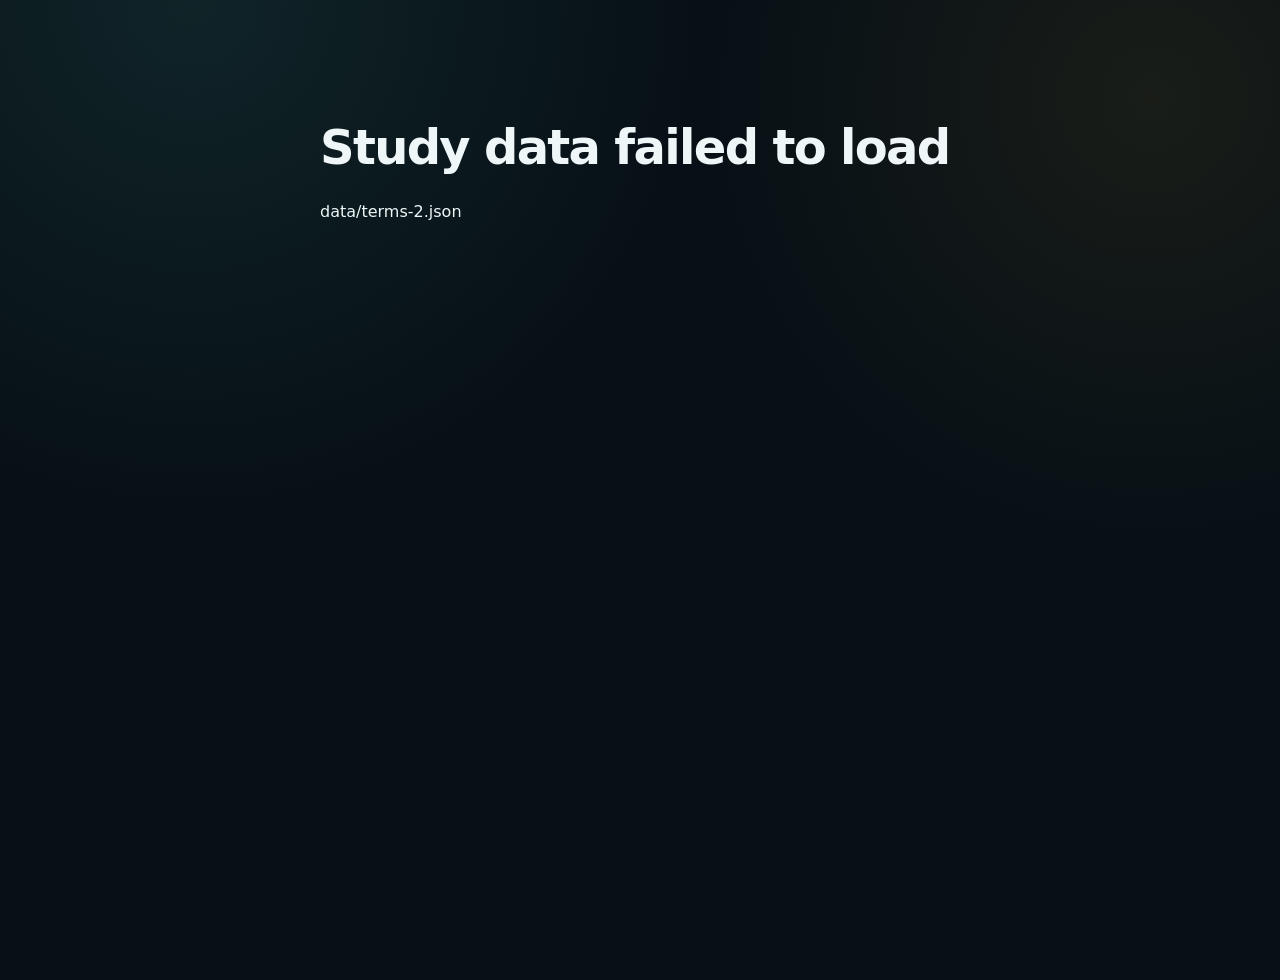
==== v2/index.html @ 26e27d59 "Add staged V2 study page" ====
<!doctype html><html lang="en"><head><meta charset="utf-8"><meta name="viewport" content="width=device-width,initial-scale=1"><meta name="theme-color" content="#071016"><title>Red Seal Industrial Electrician Study V2</title><link rel="icon" href="../assets/icon.svg"><link rel="stylesheet" href="../css/styles.css"><link rel="stylesheet" href="../css/v2.css"><script defer src="../js/users.js"></script><script defer src="../js/speech.js"></script><script defer src="../js/progress.js"></script><script defer src="../js/plan.js"></script><script defer src="../js/english.js"></script><script defer src="../js/quiz-core.js"></script><script defer src="../js/quiz-ui.js"></script><script defer src="app.js"></script></head><body><div class="app-shell"><header class="topbar"><div class="brand"><span class="brand-mark">⚡</span><span><strong>RED SEAL STUDY V2</strong><small>Industrial Electrician · Canada</small></span></div><nav class="tab-nav"><button class="tab-button active" data-tab="home">Dashboard</button><button class="tab-button" data-tab="calendar">180-Day Plan</button><button class="tab-button" data-tab="english">English</button><button class="tab-button" data-tab="rsos">RSOS</button><button class="tab-button" data-tab="quiz">Quiz</button><button class="tab-button" data-tab="progress">Progress</button></nav><div class="header-actions"><label class="switch"><input type="checkbox" id="spanish-toggle" checked><span>ES help</span></label><div id="profile-controls"></div></div></header><main><section class="tab-panel active" id="tab-home"><div id="home-root"></div></section><section class="tab-panel" id="tab-calendar"><div id="calendar-root"></div></section><section class="tab-panel" id="tab-english"><div id="english-root"></div></section><section class="tab-panel" id="tab-rsos"><div id="rsos-root"></div></section><section class="tab-panel" id="tab-quiz"><div id="quiz-root"></div></section><section class="tab-panel" id="tab-progress"><div id="progress-root"></div></section></main><footer class="footer">Independent study tool · Original practice questions mapped to official Red Seal public material.</footer></div><div class="modal" id="profile-modal"></div></body></html>
---- css/styles.css ----
:root {
  color-scheme: dark;
  --bg: #071016;
  --surface: #0d1820;
  --surface-2: #13232d;
  --surface-3: #1a2d37;
  --text: #eef6f7;
  --muted: #9fb2b8;
  --line: #29414b;
  --accent: #f2b632;
  --accent-2: #5fd6c8;
  --danger: #ff7373;
  --success: #68d391;
  --focus: #bdefff;
  --radius: 18px;
  --shadow: 0 22px 55px rgba(0,0,0,.27);
}

* { box-sizing: border-box; }
html { scroll-behavior: smooth; }
body {
  margin: 0;
  min-height: 100vh;
  background:
    radial-gradient(circle at 15% 0%, rgba(95,214,200,.10), transparent 32rem),
    radial-gradient(circle at 90% 10%, rgba(242,182,50,.08), transparent 28rem),
    var(--bg);
  color: var(--text);
  font-family: Inter, ui-sans-serif, system-ui, -apple-system, BlinkMacSystemFont, "Segoe UI", sans-serif;
  line-height: 1.55;
}
button, select, textarea { font: inherit; }
button { cursor: pointer; }
button:focus-visible, select:focus-visible, textarea:focus-visible { outline: 3px solid var(--focus); outline-offset: 3px; }
button:disabled { cursor: default; }
code { color: var(--accent-2); }

.app-shell { width: min(1180px, calc(100% - 28px)); margin: 0 auto; padding-bottom: 90px; }
.topbar {
  position: sticky; top: 0; z-index: 20;
  display: flex; justify-content: space-between; align-items: center;
  gap: 18px; padding: 16px 0;
  background: linear-gradient(to bottom, rgba(7,16,22,.96), rgba(7,16,22,.83), transparent);
  backdrop-filter: blur(12px);
}
.brand { display: flex; align-items: center; gap: 11px; min-width: max-content; }
.brand-mark { display: grid; place-items: center; width: 38px; height: 38px; border-radius: 10px; background: var(--accent); color: #172027; font-size: 21px; font-weight: 900; box-shadow: 0 0 0 1px rgba(255,255,255,.12) inset; }
.brand strong { display: block; font-size: .98rem; letter-spacing: .02em; }
.brand small { display: block; color: var(--muted); font-size: .72rem; }
.tab-nav { display: flex; gap: 5px; padding: 5px; border: 1px solid var(--line); border-radius: 999px; background: rgba(13,24,32,.82); overflow-x: auto; }
.tab-button { border: 0; background: transparent; color: var(--muted); border-radius: 999px; padding: 9px 13px; white-space: nowrap; font-size: .88rem; }
.tab-button:hover, .tab-button.active { background: var(--surface-3); color: var(--text); }
.tab-button.active { box-shadow: 0 0 0 1px rgba(242,182,50,.3) inset; }
.tab-panel { display: none; padding: 34px 0 0; }
.tab-panel.active { display: block; animation: fade .22s ease; }
@keyframes fade { from { opacity: 0; transform: translateY(5px); } to { opacity: 1; transform: none; } }

.hero { display: grid; grid-template-columns: 1.5fr .72fr; gap: 28px; align-items: stretch; padding: 68px 0 44px; }
.eyebrow { margin: 0 0 10px; color: var(--accent); font-size: .76rem; font-weight: 800; letter-spacing: .16em; }
h1 { margin: 0; max-width: 820px; font-size: clamp(2.45rem, 6vw, 5.2rem); line-height: .98; letter-spacing: -.055em; }
h1 span { color: var(--accent-2); }
h2 { margin: 0; font-size: clamp(1.8rem, 4vw, 3rem); letter-spacing: -.035em; }
h3 { line-height: 1.25; }
.hero-copy { max-width: 720px; margin: 24px 0 0; color: var(--muted); font-size: 1.06rem; }
.hero-actions, .inline-actions, .review-actions { display: flex; gap: 10px; flex-wrap: wrap; margin-top: 28px; }
.hero-panel { border: 1px solid var(--line); border-radius: var(--radius); background: linear-gradient(160deg, rgba(19,35,45,.95), rgba(13,24,32,.9)); padding: 24px; box-shadow: var(--shadow); align-self: end; }
.hero-panel ol { padding-left: 21px; color: var(--muted); margin-bottom: 0; }
.electric-mark { font-size: 2.2rem; margin-bottom: 18px; }

.button { border: 1px solid transparent; border-radius: 12px; padding: 11px 16px; font-weight: 750; transition: .16s ease; }
.button:hover { transform: translateY(-1px); }
.button.primary { background: var(--accent); color: #161d22; }
.button.secondary { background: var(--surface-3); color: var(--text); border-color: var(--line); }
.button.success { background: rgba(104,211,145,.13); color: #bdf5d0; border-color: rgba(104,211,145,.35); }
.button.danger { background: rgba(255,115,115,.11); color: #ffb0b0; border-color: rgba(255,115,115,.35); }
.button.ghost { background: transparent; color: var(--muted); border-color: var(--line); }
.icon-button { width: 42px; height: 42px; border: 1px solid var(--line); border-radius: 12px; color: var(--text); background: var(--surface-2); flex: 0 0 auto; }
.text-button { border: 0; background: transparent; color: var(--muted); padding: 8px 0; }
.text-button:hover { color: var(--text); }

.feature-grid { display: grid; grid-template-columns: repeat(4, 1fr); gap: 14px; }
.feature-card { min-height: 190px; border: 1px solid var(--line); border-radius: 16px; background: rgba(13,24,32,.75); padding: 20px; }
.feature-card > span { color: var(--accent); font-size: .8rem; font-weight: 800; }
.feature-card h3 { margin: 34px 0 8px; }
.feature-card p { margin: 0; color: var(--muted); font-size: .92rem; }

.section-heading { display: flex; justify-content: space-between; align-items: end; gap: 18px; margin-bottom: 24px; }
.field { display: grid; gap: 6px; color: var(--muted); font-size: .82rem; font-weight: 700; }
.field select { min-width: 180px; color: var(--text); background: var(--surface-2); border: 1px solid var(--line); border-radius: 10px; padding: 10px 12px; }
.card { border: 1px solid var(--line); border-radius: var(--radius); background: linear-gradient(180deg, rgba(19,35,45,.92), rgba(13,24,32,.92)); box-shadow: 0 18px 44px rgba(0,0,0,.16); }
.flashcard, .question-card, .results-card { padding: clamp(20px, 4vw, 38px); }
.flashcard { max-width: 850px; margin: 0 auto; }
.badge-row { display: flex; gap: 8px; flex-wrap: wrap; }
.badge { display: inline-flex; align-items: center; width: fit-content; min-height: 26px; padding: 4px 9px; border-radius: 999px; background: rgba(95,214,200,.12); color: #a5f4eb; border: 1px solid rgba(95,214,200,.26); font-size: .73rem; font-weight: 800; }
.badge.muted { background: rgba(255,255,255,.035); border-color: var(--line); color: var(--muted); }
.term-line, .question-title-row { display: flex; align-items: start; justify-content: space-between; gap: 20px; margin-top: 22px; }
.term-line h3 { margin: 0; font-size: clamp(2rem, 7vw, 3.6rem); letter-spacing: -.04em; }
.pronunciation { margin: 9px 0 0; color: var(--accent); font-family: ui-monospace, SFMono-Regular, Menlo, monospace; font-size: .88rem; }
.translation { color: var(--accent-2); font-size: 1.14rem; font-weight: 700; }
.example-box { margin-top: 28px; padding: 18px; border-radius: 14px; background: rgba(7,16,22,.54); border: 1px solid rgba(41,65,75,.72); }
.example-box p { margin: 8px 0; }
.microcopy { color: var(--muted); font-size: .78rem; margin: 18px 0 0; }

.quiz-launch-grid { display: grid; grid-template-columns: repeat(2, 1fr); gap: 16px; }
.mode-card { min-height: 220px; text-align: left; color: var(--text); border: 1px solid var(--line); border-radius: var(--radius); background: var(--surface); padding: 24px; transition: .15s ease; }
.mode-card:hover { transform: translateY(-2px); border-color: #476875; background: var(--surface-2); }
.mode-card strong { display: block; margin: 24px 0 5px; font-size: 1.4rem; }
.mode-card span:last-child { color: var(--muted); }
.mode-icon { font-size: 2rem; }
.quiz-topbar { display: grid; grid-template-columns: 100px 1fr 100px; align-items: center; gap: 18px; margin-bottom: 18px; }
.quiz-progress { display: flex; align-items: center; gap: 12px; color: var(--muted); font-size: .8rem; }
.progress-track, .bar-track { flex: 1; height: 7px; border-radius: 999px; background: var(--surface-3); overflow: hidden; }
.progress-fill, .bar-value { height: 100%; border-radius: inherit; background: linear-gradient(90deg, var(--accent), var(--accent-2)); }
.timer { justify-self: end; font-family: ui-monospace, SFMono-Regular, Menlo, monospace; color: var(--accent); font-weight: 800; }
.question-card h3 { margin: 0; max-width: 900px; font-size: clamp(1.35rem, 3vw, 2rem); }
.options { display: grid; gap: 10px; margin-top: 28px; }
.option { width: 100%; text-align: left; color: var(--text); border: 1px solid var(--line); border-radius: 13px; background: rgba(7,16,22,.45); padding: 15px 17px; }
.option:hover:not(:disabled) { border-color: #4c7180; background: var(--surface-2); }
.option.correct { border-color: rgba(104,211,145,.7); background: rgba(104,211,145,.12); }
.option.incorrect { border-color: rgba(255,115,115,.7); background: rgba(255,115,115,.1); }
.feedback { margin-top: 24px; padding: 18px; border-radius: 14px; }
.feedback.good { background: rgba(104,211,145,.08); border: 1px solid rgba(104,211,145,.24); }
.feedback.bad { background: rgba(255,115,115,.07); border: 1px solid rgba(255,115,115,.22); }
.feedback h4 { margin-top: 0; }
.feedback p { color: #d7e4e7; }
.follow-up { margin-top: 22px; padding-top: 22px; border-top: 1px solid var(--line); }
textarea { width: 100%; resize: vertical; color: var(--text); background: #081116; border: 1px solid var(--line); border-radius: 12px; padding: 12px; }
.model-answer { margin-top: 14px; padding: 14px; border-left: 3px solid var(--accent-2); background: rgba(95,214,200,.06); color: #d8eeee; }
.results-card { text-align: center; max-width: 650px; margin: 30px auto; }
.score-ring { display: grid; place-items: center; width: 130px; height: 130px; margin: 26px auto; border-radius: 50%; border: 10px solid rgba(95,214,200,.22); box-shadow: 0 0 0 2px var(--accent-2) inset; color: var(--accent-2); font-size: 2rem; font-weight: 900; }

.guide-grid { display: grid; gap: 16px; }
.guide-card { padding: 26px; }
.guide-card h3 { font-size: 1.65rem; margin-bottom: 4px; }
.bilingual-topics { display: grid; grid-template-columns: 1fr 1fr; gap: 20px; margin: 20px 0; }
.bilingual-topics > div { border: 1px solid var(--line); border-radius: 14px; padding: 16px; background: rgba(7,16,22,.33); }
.bilingual-topics h4 { margin-top: 0; color: var(--accent); }
.bilingual-topics li { margin-bottom: 8px; }

.stat-grid { display: grid; grid-template-columns: repeat(4, 1fr); gap: 13px; }
.stat-card { border: 1px solid var(--line); border-radius: 15px; background: var(--surface); padding: 19px; }
.stat-card span { display: block; color: var(--muted); font-size: .82rem; }
.stat-card strong { font-size: 2rem; letter-spacing: -.04em; }
.stat-card small { margin-left: 4px; color: var(--muted); }
.chart-card, .local-note { margin-top: 16px; padding: 22px; }
.chart-card h3 { margin-top: 0; }
.bar-row { margin: 18px 0; }
.bar-label { display: flex; justify-content: space-between; gap: 10px; margin-bottom: 7px; font-size: .87rem; }
.bar-label span { color: var(--muted); }
.empty-state { padding: 28px; color: var(--muted); text-align: center; border: 1px dashed var(--line); border-radius: 14px; }

.footer { margin-top: 68px; padding: 24px 0 0; border-top: 1px solid var(--line); color: var(--muted); font-size: .8rem; }
.footer strong { color: var(--text); }

@media (max-width: 900px) {
  .topbar { align-items: flex-start; flex-direction: column; }
  .tab-nav { width: 100%; }
  .hero { grid-template-columns: 1fr; padding-top: 38px; }
  .hero-panel { max-width: 560px; }
  .feature-grid, .stat-grid { grid-template-columns: repeat(2, 1fr); }
}

@media (max-width: 620px) {
  .app-shell { width: min(100% - 20px, 1180px); }
  .tab-button { padding: 8px 11px; font-size: .82rem; }
  .tab-panel { padding-top: 20px; }
  .hero { padding-top: 28px; }
  .hero-actions .button { flex: 1 1 100%; }
  .feature-grid, .stat-grid, .quiz-launch-grid, .bilingual-topics { grid-template-columns: 1fr; }
  .section-heading { align-items: stretch; flex-direction: column; }
  .field select { width: 100%; }
  .quiz-topbar { grid-template-columns: 70px 1fr; }
  .quiz-topbar .timer { grid-column: 2; justify-self: end; }
  .question-title-row, .term-line { gap: 10px; }
  .review-actions .button { flex: 1; }
}
---- css/v2.css ----
.header-actions{display:flex;align-items:center;gap:10px;position:relative}.switch{display:flex;align-items:center;gap:7px;color:var(--muted);font-size:.82rem}.profile-button,.profile-option{border:1px solid var(--line);background:var(--surface-2);color:var(--text);border-radius:10px;padding:9px 11px}.profile-popover{display:none;position:absolute;right:0;top:48px;z-index:50;min-width:210px;padding:8px;border:1px solid var(--line);border-radius:12px;background:var(--surface);box-shadow:var(--shadow)}.profile-popover.show{display:grid;gap:6px}.profile-option{text-align:left}.modal{display:none;position:fixed;inset:0;z-index:100;background:rgba(0,0,0,.7);padding:20px}.modal.open{display:grid;place-items:center}.modal-card{width:min(460px,100%);padding:28px;border:1px solid var(--line);border-radius:18px;background:var(--surface);box-shadow:var(--shadow)}.modal-card input{width:100%;padding:11px;border:1px solid var(--line);border-radius:10px;background:var(--surface-2);color:var(--text)}.hide-spanish .lang-es,.hide-spanish .spanish-panel,.exam-english-only .lang-es,.exam-english-only .spanish-panel{display:none!important}.stat-grid{display:grid;grid-template-columns:repeat(4,1fr);gap:12px;margin:18px 0}.stat-card{display:grid;gap:5px;padding:18px;border:1px solid var(--line);border-radius:15px;background:var(--surface)}.stat-card span{color:var(--muted);font-size:.8rem}.stat-card strong{font-size:1.6rem}.mini-stats{display:grid;text-align:right}.mini-stats b{font-size:1.5rem}.mini-stats span{color:var(--muted);font-size:.8rem}.today-plan{display:flex;justify-content:space-between;gap:20px;align-items:center;padding:24px}.six-month-grid{display:grid;grid-template-columns:repeat(15,1fr);gap:5px;margin-top:18px}.day-cell{min-height:38px;border:1px solid var(--line);border-radius:8px;background:var(--surface);color:var(--muted)}.day-cell.done{background:rgba(104,211,145,.12);color:#bdf5d0}.day-cell.current{outline:2px solid var(--accent);color:var(--text)}.day-detail{margin-top:16px;padding:20px}.quiz-filter-grid{display:grid;grid-template-columns:repeat(3,1fr);gap:12px;margin-bottom:18px}.quiz-launch-grid.three{grid-template-columns:repeat(3,1fr)}.weight-grid{display:grid;grid-template-columns:repeat(6,1fr);gap:8px}.weight-grid>div{display:grid;gap:4px;padding:12px;border:1px solid var(--line);border-radius:10px}.weight-grid span{font-size:1.3rem;font-weight:800;color:var(--accent)}.weight-grid small{color:var(--muted)}.quiz-topbar{display:grid;grid-template-columns:1fr auto 1fr;align-items:center;gap:12px;margin-bottom:16px}.timer{justify-self:end;font:700 1rem ui-monospace,monospace}.exam-nav{display:flex;justify-content:space-between;margin-top:22px}.evidence-box{display:grid;gap:5px;margin:14px 0;padding:12px;border:1px solid var(--line);border-radius:10px;background:rgba(7,16,22,.45)}.evidence-box a{color:var(--accent-2)}.pass-banner{margin:15px 0;padding:12px;border-radius:10px;font-weight:800}.pass-banner.pass{background:rgba(104,211,145,.13);color:#bdf5d0}.pass-banner.fail{background:rgba(255,115,115,.12);color:#ffb0b0}.badge.verified{background:rgba(104,211,145,.1);color:#bdf5d0;border-color:rgba(104,211,145,.3)}.mwa-stack{display:grid;gap:12px}.mwa-card{padding:0;overflow:hidden}.mwa-card summary{display:flex;justify-content:space-between;gap:20px;padding:18px;cursor:pointer}.task-list{padding:0 18px 18px}.task-item{padding:14px 0;border-top:1px solid var(--line)}.task-head{display:grid;grid-template-columns:62px 1fr auto;align-items:center;gap:10px}.task-head h4{margin:0}.subtask-list{display:flex;flex-wrap:wrap;gap:6px;margin-top:10px}.subtask-chip{display:inline-flex;padding:5px 8px;border:1px solid var(--line);border-radius:999px;color:var(--muted);font-size:.75rem}.english-tabs{display:flex;gap:8px;margin-bottom:18px}.fatal{max-width:700px;margin:80px auto;padding:30px}.chart-card{padding:20px}.bar-row{display:flex;justify-content:space-between;padding:9px 0;border-bottom:1px solid var(--line)}@media(max-width:900px){.topbar{align-items:flex-start;flex-wrap:wrap}.tab-nav{order:3;width:100%}.header-actions{margin-left:auto}.stat-grid,.weight-grid{grid-template-columns:repeat(2,1fr)}.quiz-launch-grid.three,.quiz-filter-grid{grid-template-columns:1fr}.six-month-grid{grid-template-columns:repeat(10,1fr)}}@media(max-width:560px){.app-shell{width:min(100% - 18px,1180px)}.header-actions{width:100%;justify-content:space-between}.stat-grid{grid-template-columns:repeat(2,1fr)}.six-month-grid{grid-template-columns:repeat(7,1fr)}.today-plan{align-items:flex-start;flex-direction:column}.task-head{grid-template-columns:52px 1fr}.task-head span{grid-column:2}}
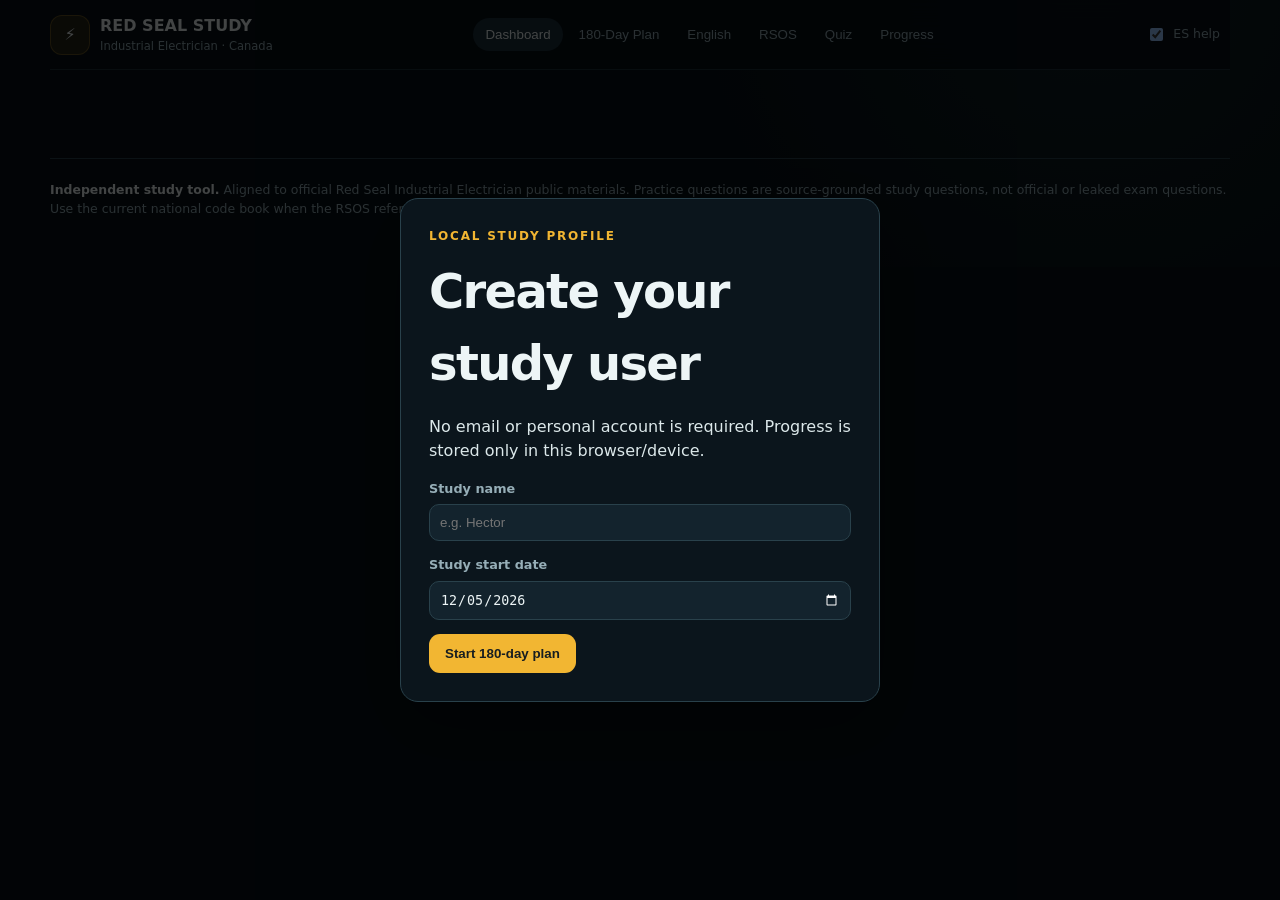
==== commit dad2e00c: "Add complete Red Seal Industrial Electrician V2" ====
--- a/v2/index.html
+++ b/v2/index.html
@@ -1 +1,46 @@
-<!doctype html><html lang="en"><head><meta charset="utf-8"><meta name="viewport" content="width=device-width,initial-scale=1"><meta name="theme-color" content="#071016"><title>Red Seal Industrial Electrician Study V2</title><link rel="icon" href="../assets/icon.svg"><link rel="stylesheet" href="../css/styles.css"><link rel="stylesheet" href="../css/v2.css"><script defer src="../js/users.js"></script><script defer src="../js/speech.js"></script><script defer src="../js/progress.js"></script><script defer src="../js/plan.js"></script><script defer src="../js/english.js"></script><script defer src="../js/quiz-core.js"></script><script defer src="../js/quiz-ui.js"></script><script defer src="app.js"></script></head><body><div class="app-shell"><header class="topbar"><div class="brand"><span class="brand-mark">⚡</span><span><strong>RED SEAL STUDY V2</strong><small>Industrial Electrician · Canada</small></span></div><nav class="tab-nav"><button class="tab-button active" data-tab="home">Dashboard</button><button class="tab-button" data-tab="calendar">180-Day Plan</button><button class="tab-button" data-tab="english">English</button><button class="tab-button" data-tab="rsos">RSOS</button><button class="tab-button" data-tab="quiz">Quiz</button><button class="tab-button" data-tab="progress">Progress</button></nav><div class="header-actions"><label class="switch"><input type="checkbox" id="spanish-toggle" checked><span>ES help</span></label><div id="profile-controls"></div></div></header><main><section class="tab-panel active" id="tab-home"><div id="home-root"></div></section><section class="tab-panel" id="tab-calendar"><div id="calendar-root"></div></section><section class="tab-panel" id="tab-english"><div id="english-root"></div></section><section class="tab-panel" id="tab-rsos"><div id="rsos-root"></div></section><section class="tab-panel" id="tab-quiz"><div id="quiz-root"></div></section><section class="tab-panel" id="tab-progress"><div id="progress-root"></div></section></main><footer class="footer">Independent study tool · Original practice questions mapped to official Red Seal public material.</footer></div><div class="modal" id="profile-modal"></div></body></html>
+<!doctype html>
+<html lang="en">
+<head>
+  <meta charset="utf-8">
+  <meta name="viewport" content="width=device-width, initial-scale=1, viewport-fit=cover">
+  <meta name="theme-color" content="#071016">
+  <meta name="description" content="Industrial Electrician Red Seal study app: official RSOS-aligned curriculum, technical English and exam practice.">
+  <title>Red Seal Industrial Electrician Study App</title>
+  <link rel="manifest" href="manifest.json">
+  <link rel="icon" href="assets/icon.svg" type="image/svg+xml">
+  <link rel="stylesheet" href="css/styles.css">
+  <script defer src="js/users.js"></script>
+  <script defer src="js/speech.js"></script>
+  <script defer src="js/progress.js"></script>
+  <script defer src="js/calendar.js"></script>
+  <script defer src="js/english.js"></script>
+  <script defer src="js/quiz.js"></script>
+  <script defer src="js/app.js"></script>
+</head>
+<body>
+  <div class="app-shell">
+    <header class="topbar">
+      <div class="brand"><span class="brand-mark">⚡</span><span><strong>RED SEAL STUDY</strong><small>Industrial Electrician · Canada</small></span></div>
+      <nav class="tab-nav" aria-label="Main navigation">
+        <button class="tab-button active" data-tab="home">Dashboard</button>
+        <button class="tab-button" data-tab="calendar">180-Day Plan</button>
+        <button class="tab-button" data-tab="english">English</button>
+        <button class="tab-button" data-tab="rsos">RSOS</button>
+        <button class="tab-button" data-tab="quiz">Quiz</button>
+        <button class="tab-button" data-tab="progress">Progress</button>
+      </nav>
+      <div class="header-actions"><label class="switch"><input type="checkbox" id="spanish-toggle" checked><span>ES help</span></label><div id="profile-controls"></div></div>
+    </header>
+    <main>
+      <section class="tab-panel active" id="tab-home"><div id="home-root"></div></section>
+      <section class="tab-panel" id="tab-calendar"><div id="calendar-root"></div></section>
+      <section class="tab-panel" id="tab-english"><div id="english-root"></div></section>
+      <section class="tab-panel" id="tab-rsos"><div id="rsos-root"></div></section>
+      <section class="tab-panel" id="tab-quiz"><div id="quiz-root"></div></section>
+      <section class="tab-panel" id="tab-progress"><div id="progress-root"></div></section>
+    </main>
+    <footer class="footer"><strong>Independent study tool.</strong> Aligned to official Red Seal Industrial Electrician public materials. Practice questions are source-grounded study questions, not official or leaked exam questions. Use the current national code book when the RSOS references code requirements.</footer>
+  </div>
+  <div class="modal" id="profile-modal" aria-live="polite"></div>
+</body>
+</html>
--- a/v2/css/styles.css
+++ b/v2/css/styles.css
@@ -0,0 +1,6 @@
+:root{--bg:#071016;--surface:#0d1820;--surface2:#13232d;--surface3:#1a303b;--text:#edf5f6;--muted:#96aeb7;--line:#29414b;--accent:#f2b632;--accent2:#5fd6c8;--good:#68d391;--bad:#ff7373;--radius:18px;--shadow:0 24px 70px rgba(0,0,0,.28)}
+*{box-sizing:border-box}html{background:var(--bg);color-scheme:dark}body{margin:0;background:radial-gradient(circle at 85% -10%,rgba(95,214,200,.08),transparent 35%),var(--bg);color:var(--text);font-family:Inter,ui-sans-serif,system-ui,-apple-system,Segoe UI,sans-serif;line-height:1.5}.app-shell{width:min(1180px,calc(100% - 32px));margin:0 auto;padding-bottom:48px}.topbar{position:sticky;top:0;z-index:20;display:grid;grid-template-columns:auto 1fr auto;gap:18px;align-items:center;padding:14px 0;background:rgba(7,16,22,.9);backdrop-filter:blur(14px);border-bottom:1px solid rgba(41,65,75,.65)}.brand{display:flex;gap:10px;align-items:center;white-space:nowrap}.brand-mark{display:grid;place-items:center;width:40px;height:40px;border-radius:12px;background:rgba(242,182,50,.12);border:1px solid rgba(242,182,50,.3)}.brand strong,.brand small{display:block}.brand small{color:var(--muted);font-size:.72rem}.tab-nav{display:flex;justify-content:center;gap:4px;overflow-x:auto}.tab-button,.profile-button,.profile-option{border:0;background:transparent;color:var(--muted);border-radius:999px;padding:9px 12px;white-space:nowrap}.tab-button.active,.tab-button:hover{background:var(--surface3);color:var(--text)}.header-actions{display:flex;gap:10px;align-items:center}.switch{display:flex;gap:7px;align-items:center;color:var(--muted);font-size:.78rem;white-space:nowrap}.profile-button{background:var(--surface);border:1px solid var(--line);color:var(--text);display:flex;flex-direction:column;align-items:flex-start;padding:7px 11px}.profile-button small{color:var(--muted);font-size:.64rem}#profile-controls{position:relative}.profile-popover{display:none;position:absolute;right:0;top:52px;min-width:230px;background:#0b151c;border:1px solid var(--line);border-radius:14px;padding:12px;box-shadow:var(--shadow)}.profile-popover.show{display:grid;gap:6px}.profile-popover>strong{padding:5px 8px}.profile-option{text-align:left;border-radius:9px;display:flex;justify-content:space-between}.profile-option.active{background:var(--surface3);color:var(--text)}.profile-option small{color:var(--muted)}.tab-panel{display:none;padding-top:28px}.tab-panel.active{display:block;animation:fade .18s ease}@keyframes fade{from{opacity:.3;transform:translateY(5px)}to{opacity:1;transform:none}}h1,h2,h3,h4{letter-spacing:-.035em}h1{font-size:clamp(2.7rem,6vw,5.5rem);line-height:.97;margin:0;max-width:900px}h1 span{color:var(--accent2)}h2{font-size:clamp(1.8rem,4vw,3rem);margin:0}h3{font-size:1.35rem}p{color:#dce8ea}.eyebrow{color:var(--accent);font-size:.75rem;font-weight:900;letter-spacing:.15em;margin:0 0 10px}.hero{display:grid;grid-template-columns:1.55fr .7fr;gap:28px;padding:54px 0 34px}.hero-copy{font-size:1.06rem;color:var(--muted);max-width:760px}.hero-actions,.review-actions,.english-tabs,.exam-nav{display:flex;gap:10px;flex-wrap:wrap;margin-top:24px}.hero-panel,.card{border:1px solid var(--line);background:linear-gradient(180deg,rgba(19,35,45,.94),rgba(13,24,32,.93));border-radius:var(--radius);box-shadow:0 18px 50px rgba(0,0,0,.16)}.hero-panel{padding:24px;align-self:end}.exam-facts{display:grid;grid-template-columns:repeat(3,1fr);gap:8px}.exam-facts div{background:rgba(7,16,22,.45);padding:12px;border-radius:12px}.exam-facts b,.exam-facts span{display:block}.exam-facts b{font-size:1.5rem;color:var(--accent2)}.exam-facts span{font-size:.72rem;color:var(--muted)}.button{border:1px solid transparent;border-radius:11px;padding:11px 15px;font-weight:800;cursor:pointer}.button.primary{background:var(--accent);color:#171d20}.button.secondary{background:var(--surface3);color:var(--text);border-color:var(--line)}.button.success{background:rgba(104,211,145,.13);color:#bdf5d0;border-color:rgba(104,211,145,.4)}.button.danger{background:rgba(255,115,115,.1);color:#ffb0b0;border-color:rgba(255,115,115,.35)}.button:disabled{opacity:.45;cursor:not-allowed}.text-button{border:0;background:transparent;color:var(--accent2);cursor:pointer}.icon-button{width:43px;height:43px;border-radius:11px;border:1px solid var(--line);background:var(--surface2);color:var(--text);cursor:pointer}.stat-grid{display:grid;grid-template-columns:repeat(4,1fr);gap:12px}.stat-card{border:1px solid var(--line);background:var(--surface);border-radius:14px;padding:18px}.stat-card span{display:block;color:var(--muted);font-size:.8rem}.stat-card strong{font-size:2rem}.stat-card small{font-size:.8rem;color:var(--muted);margin-left:4px}.today-plan{margin-top:16px;padding:22px;display:flex;justify-content:space-between;align-items:center;gap:20px}.today-plan h3{margin:10px 0 4px}.today-plan p{color:var(--muted);margin:0}.plan-metrics{display:flex;gap:14px;flex-wrap:wrap;margin-top:14px;color:var(--muted);font-size:.85rem}.badge-row{display:flex;gap:7px;flex-wrap:wrap}.badge{display:inline-flex;align-items:center;min-height:25px;padding:3px 9px;border-radius:999px;background:rgba(95,214,200,.1);border:1px solid rgba(95,214,200,.25);color:#a8f4eb;font-size:.72rem;font-weight:800}.badge.muted{background:rgba(255,255,255,.035);border-color:var(--line);color:var(--muted)}.badge.verified{background:rgba(104,211,145,.08);border-color:rgba(104,211,145,.25);color:#bdf5d0}.dashboard-grid{display:grid;grid-template-columns:repeat(3,1fr);gap:14px;margin-top:16px}.dashboard-card{padding:20px}.dashboard-card p{color:var(--muted)}.section-heading{display:flex;justify-content:space-between;align-items:end;gap:18px;margin-bottom:22px}.section-intro{color:var(--muted);max-width:850px}.calendar-summary{display:grid;text-align:right}.calendar-summary span{color:var(--muted);font-size:.82rem}.calendar-legend{display:flex;gap:15px;flex-wrap:wrap;margin:18px 0;color:var(--muted);font-size:.75rem}.six-month-grid{display:grid;grid-template-columns:repeat(30,1fr);gap:4px}.day-cell{min-height:48px;border:1px solid var(--line);background:#0b151c;color:var(--muted);border-radius:7px;padding:4px;display:flex;flex-direction:column;align-items:center;justify-content:center;cursor:pointer}.day-cell b{font-size:.75rem}.day-cell small{font-size:.55rem}.day-cell.weekly-review,.day-cell.mixed-test{border-color:rgba(242,182,50,.45)}.day-cell.integration,.day-cell.remediation{border-color:rgba(95,214,200,.35)}.day-cell.full-mock{background:rgba(242,182,50,.11)}.day-cell.done{background:rgba(104,211,145,.12);color:#bdf5d0}.day-cell.current{outline:2px solid var(--accent)}.day-detail{padding:20px;margin-top:16px}.subtask-chip{display:inline-flex;padding:5px 8px;margin:3px;border-radius:8px;background:rgba(255,255,255,.04);border:1px solid var(--line);font-size:.75rem;color:#c7dadd}.mwa-stack{display:grid;gap:12px}.mwa-card{overflow:hidden}.mwa-card summary{cursor:pointer;padding:18px 20px;list-style:none}.mwa-card summary>div{display:flex;align-items:center;gap:14px}.mwa-card summary h3,.mwa-card summary p{margin:0}.mwa-card summary p{color:var(--muted);font-size:.82rem}.mwa-letter{display:grid;place-items:center;width:46px;height:46px;border-radius:12px;background:rgba(242,182,50,.12);color:var(--accent);font-size:1.3rem;font-weight:900}.task-list{padding:0 18px 18px;display:grid;gap:10px}.task-item{background:rgba(7,16,22,.4);border:1px solid var(--line);border-radius:12px;padding:14px}.task-head{display:grid;grid-template-columns:65px 1fr auto;align-items:center;gap:10px}.task-head h4{margin:0}.task-head span{color:var(--accent);font-weight:800}.subtask-list{margin-top:10px}.english-tabs{margin-bottom:16px}.mini-stats{display:grid;text-align:right}.mini-stats b{font-size:1.6rem;color:var(--accent2)}.mini-stats span{font-size:.72rem;color:var(--muted)}.vocab-card,.question-card,.results-card,.exam-results{padding:clamp(20px,4vw,36px)}.vocab-card{max-width:850px;margin:auto}.term-line,.question-title-row{display:flex;justify-content:space-between;align-items:flex-start;gap:15px;margin-top:20px}.term-line h3{font-size:clamp(2.1rem,6vw,3.6rem);margin:0}.pronunciation{font-family:ui-monospace,monospace;color:var(--accent);font-size:.85rem}.definition-en,.definition-prompt{font-size:1.15rem}.spanish-panel{border-left:3px solid var(--accent2);padding:12px 14px;background:rgba(95,214,200,.05);border-radius:0 10px 10px 0}.example-box{margin-top:18px;padding:15px;border:1px solid var(--line);border-radius:12px;background:rgba(7,16,22,.42)}.microcopy{color:var(--muted);font-size:.76rem}.quiz-filter-grid{display:grid;grid-template-columns:repeat(3,1fr);gap:12px;margin-bottom:15px}.field{display:grid;gap:6px;color:var(--muted);font-size:.8rem;font-weight:700}.field select,.field input{width:100%;background:var(--surface2);border:1px solid var(--line);border-radius:10px;padding:10px;color:var(--text)}.quiz-launch-grid{display:grid;grid-template-columns:repeat(2,1fr);gap:13px}.quiz-launch-grid.three{grid-template-columns:repeat(3,1fr)}.mode-card{min-height:190px;text-align:left;color:var(--text);border:1px solid var(--line);border-radius:var(--radius);background:var(--surface);padding:22px;cursor:pointer}.mode-card strong{display:block;font-size:1.25rem;margin:20px 0 5px}.mode-card span:last-child{color:var(--muted)}.mode-icon{font-size:1.8rem}.exam-card{border-color:rgba(242,182,50,.35)}.blueprint-card{margin-top:14px;padding:20px}.weight-grid,.result-grid{display:grid;grid-template-columns:repeat(6,1fr);gap:8px}.weight-grid div,.result-grid div{background:rgba(7,16,22,.45);padding:12px;border-radius:10px}.weight-grid b,.weight-grid span,.weight-grid small,.result-grid b,.result-grid span,.result-grid small{display:block}.weight-grid span,.result-grid span{font-size:1.25rem;color:var(--accent2);font-weight:800}.weight-grid small,.result-grid small{font-size:.68rem;color:var(--muted)}.source-status{color:var(--muted);font-size:.82rem}.verified-dot{display:inline-block;width:8px;height:8px;border-radius:50%;background:var(--good);margin-right:6px}.quiz-topbar{display:grid;grid-template-columns:100px 1fr 120px;align-items:center;gap:14px;margin-bottom:14px}.quiz-progress{display:flex;align-items:center;gap:10px;color:var(--muted);font-size:.8rem}.progress-track,.bar-track{height:7px;background:var(--surface3);border-radius:99px;overflow:hidden;flex:1}.progress-fill,.bar-value{height:100%;background:linear-gradient(90deg,var(--accent),var(--accent2))}.timer{justify-self:end;color:var(--accent);font-family:ui-monospace,monospace;font-weight:900}.question-card h3{font-size:clamp(1.35rem,3vw,2rem);margin:0}.options{display:grid;gap:9px;margin-top:25px}.option{width:100%;text-align:left;background:rgba(7,16,22,.45);border:1px solid var(--line);color:var(--text);padding:14px 16px;border-radius:12px;cursor:pointer}.option:hover:not(:disabled){background:var(--surface2)}.option.correct{background:rgba(104,211,145,.12);border-color:rgba(104,211,145,.6)}.option.incorrect{background:rgba(255,115,115,.1);border-color:rgba(255,115,115,.6)}.option.selected{outline:2px solid var(--accent)}.feedback{margin-top:20px;padding:16px;border-radius:12px}.feedback.good{background:rgba(104,211,145,.08);border:1px solid rgba(104,211,145,.25)}.feedback.bad{background:rgba(255,115,115,.07);border:1px solid rgba(255,115,115,.22)}.evidence-box{display:flex;gap:10px;align-items:center;flex-wrap:wrap;margin-top:12px;padding-top:12px;border-top:1px solid var(--line);font-size:.76rem;color:var(--muted)}.evidence-box a{color:var(--accent2)}.score-ring{display:grid;place-items:center;width:125px;height:125px;border:9px solid rgba(95,214,200,.2);border-radius:50%;margin:24px auto;color:var(--accent2);font-size:2rem;font-weight:900}.results-card{text-align:center;max-width:620px;margin:auto}.exam-results{text-align:center}.pass-banner{display:inline-block;margin:15px auto 25px;padding:8px 15px;border-radius:99px;font-weight:900}.pass-banner.pass{background:rgba(104,211,145,.13);color:#bdf5d0}.pass-banner.fail{background:rgba(255,115,115,.11);color:#ffb0b0}.chart-card{padding:20px;margin-top:15px}.bar-row{margin:13px 0}.bar-label{display:flex;justify-content:space-between;margin-bottom:5px}.bar-label span{color:var(--muted);font-size:.8rem}.empty-state{padding:25px;border:1px dashed var(--line);border-radius:12px;color:var(--muted);text-align:center}.footer{margin-top:60px;padding-top:22px;border-top:1px solid var(--line);color:var(--muted);font-size:.78rem}.footer strong{color:var(--text)}.hide-spanish .lang-es{display:none!important}.exam-english-only .lang-es{display:none!important}.modal{display:none;position:fixed;inset:0;z-index:100;background:rgba(0,0,0,.72);place-items:center;padding:20px}.modal.open{display:grid}.modal-card{width:min(480px,100%);background:#0b151c;border:1px solid var(--line);border-radius:18px;padding:28px;box-shadow:var(--shadow)}.modal-card .field{margin:14px 0}.fatal{max-width:700px;margin:80px auto;padding:20px}.fatal h1{font-size:2rem}
+@media(max-width:1050px){.topbar{grid-template-columns:1fr auto}.tab-nav{grid-row:2;grid-column:1/-1;justify-content:flex-start}.six-month-grid{grid-template-columns:repeat(20,1fr)}}
+@media(max-width:850px){.hero{grid-template-columns:1fr}.dashboard-grid,.quiz-launch-grid.three{grid-template-columns:1fr}.stat-grid{grid-template-columns:repeat(2,1fr)}.weight-grid,.result-grid{grid-template-columns:repeat(3,1fr)}.six-month-grid{grid-template-columns:repeat(15,1fr)}}
+@media(max-width:620px){.app-shell{width:min(100% - 18px,1180px)}.header-actions{grid-column:1/-1;justify-content:space-between}.hero{padding-top:30px}.section-heading{align-items:stretch;flex-direction:column}.today-plan{align-items:stretch;flex-direction:column}.quiz-filter-grid{grid-template-columns:1fr}.quiz-launch-grid{grid-template-columns:1fr}.stat-grid{grid-template-columns:1fr 1fr}.six-month-grid{grid-template-columns:repeat(10,1fr)}.task-head{grid-template-columns:56px 1fr}.task-head span{grid-column:2}.quiz-topbar{grid-template-columns:70px 1fr}.quiz-topbar .timer{grid-column:2;justify-self:end}.weight-grid,.result-grid{grid-template-columns:repeat(2,1fr)}.exam-facts{grid-template-columns:repeat(3,1fr)}}
+.task-guide{margin-top:14px;border-top:1px solid var(--line);padding-top:10px}.task-guide summary{cursor:pointer;font-weight:700;color:var(--accent)}.guide-body{padding:10px 4px 0}.guide-body ul{margin:8px 0 10px 20px;display:grid;gap:6px}.guide-body li{color:var(--muted)}
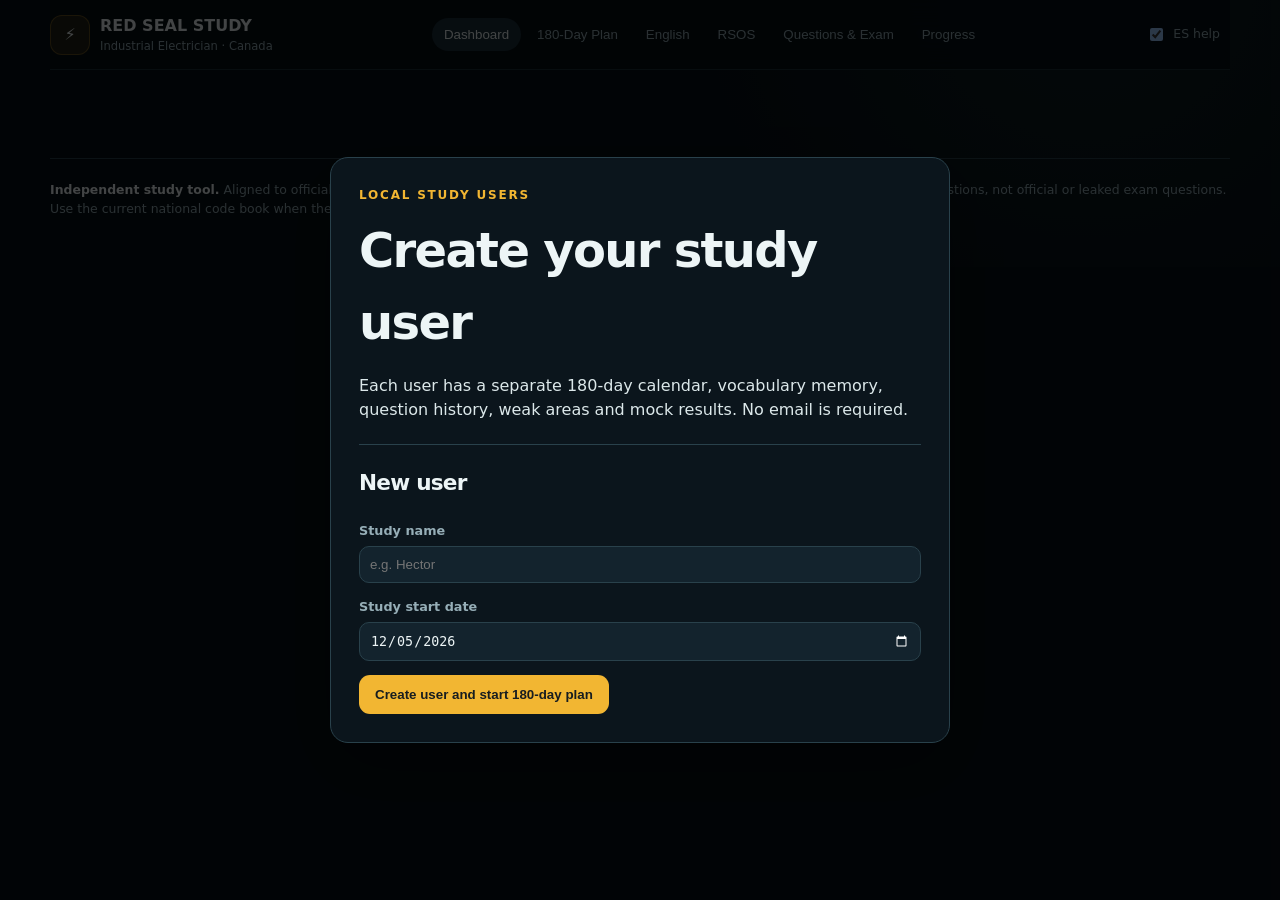
==== commit 0c1bccf0: "Load guided UX and clarify Questions & Exam navigation" ====
--- a/v2/index.html
+++ b/v2/index.html
@@ -9,12 +9,14 @@
   <link rel="manifest" href="manifest.json">
   <link rel="icon" href="assets/icon.svg" type="image/svg+xml">
   <link rel="stylesheet" href="css/styles.css">
+  <link rel="stylesheet" href="css/ux.css">
   <script defer src="js/users.js"></script>
   <script defer src="js/speech.js"></script>
   <script defer src="js/progress.js"></script>
   <script defer src="js/calendar.js"></script>
   <script defer src="js/english.js"></script>
   <script defer src="js/quiz.js"></script>
+  <script defer src="js/ux.js"></script>
   <script defer src="js/app.js"></script>
 </head>
 <body>
@@ -26,7 +28,7 @@
         <button class="tab-button" data-tab="calendar">180-Day Plan</button>
         <button class="tab-button" data-tab="english">English</button>
         <button class="tab-button" data-tab="rsos">RSOS</button>
-        <button class="tab-button" data-tab="quiz">Quiz</button>
+        <button class="tab-button" data-tab="quiz">Questions & Exam</button>
         <button class="tab-button" data-tab="progress">Progress</button>
       </nav>
       <div class="header-actions"><label class="switch"><input type="checkbox" id="spanish-toggle" checked><span>ES help</span></label><div id="profile-controls"></div></div>
--- a/v2/css/styles.css
+++ b/v2/css/styles.css
@@ -4,3 +4,10 @@
 @media(max-width:850px){.hero{grid-template-columns:1fr}.dashboard-grid,.quiz-launch-grid.three{grid-template-columns:1fr}.stat-grid{grid-template-columns:repeat(2,1fr)}.weight-grid,.result-grid{grid-template-columns:repeat(3,1fr)}.six-month-grid{grid-template-columns:repeat(15,1fr)}}
 @media(max-width:620px){.app-shell{width:min(100% - 18px,1180px)}.header-actions{grid-column:1/-1;justify-content:space-between}.hero{padding-top:30px}.section-heading{align-items:stretch;flex-direction:column}.today-plan{align-items:stretch;flex-direction:column}.quiz-filter-grid{grid-template-columns:1fr}.quiz-launch-grid{grid-template-columns:1fr}.stat-grid{grid-template-columns:1fr 1fr}.six-month-grid{grid-template-columns:repeat(10,1fr)}.task-head{grid-template-columns:56px 1fr}.task-head span{grid-column:2}.quiz-topbar{grid-template-columns:70px 1fr}.quiz-topbar .timer{grid-column:2;justify-self:end}.weight-grid,.result-grid{grid-template-columns:repeat(2,1fr)}.exam-facts{grid-template-columns:repeat(3,1fr)}}
 .task-guide{margin-top:14px;border-top:1px solid var(--line);padding-top:10px}.task-guide summary{cursor:pointer;font-weight:700;color:var(--accent)}.guide-body{padding:10px 4px 0}.guide-body ul{margin:8px 0 10px 20px;display:grid;gap:6px}.guide-body li{color:var(--muted)}
+
+/* V2.2 guided-study additions */
+.active-user{display:grid;line-height:1.1;min-width:116px}.active-user span{font-size:.58rem;letter-spacing:.12em;color:var(--accent);font-weight:900}.active-user strong{font-size:.85rem}.active-user small{font-size:.65rem;color:var(--muted);margin-top:3px}.button.compact{padding:8px 10px;font-size:.76rem}.profile-gate{width:min(620px,100%)}.profile-list{display:grid;gap:8px;margin:18px 0}.profile-select{width:100%;display:flex;justify-content:space-between;align-items:center;text-align:left;padding:13px 14px;border-radius:12px;border:1px solid var(--line);background:var(--surface);color:var(--text);cursor:pointer}.profile-select.active{border-color:var(--accent2);background:rgba(95,214,200,.07)}.profile-select span{color:var(--muted);font-size:.75rem}.profile-gate hr{border:0;border-top:1px solid var(--line);margin:22px 0}.daily-mini-progress{display:flex;flex-wrap:wrap;gap:7px;margin-top:15px}.daily-mini-progress span{background:rgba(255,255,255,.04);border:1px solid var(--line);border-radius:99px;padding:5px 8px;font-size:.72rem;color:var(--muted)}.workflow-card,.today-workflow{padding:22px;margin-top:16px}.compact-heading{margin-bottom:12px;align-items:center}.today-workflow-head{display:flex;justify-content:space-between;gap:18px;align-items:flex-start}.today-workflow-head h3{margin:8px 0 4px}.day-status{display:inline-flex;align-items:center;border-radius:99px;padding:7px 11px;font-size:.68rem;font-weight:900;letter-spacing:.07em;white-space:nowrap}.day-status.inprogress{background:rgba(242,182,50,.1);border:1px solid rgba(242,182,50,.3);color:#ffd979}.day-status.complete{background:rgba(104,211,145,.11);border:1px solid rgba(104,211,145,.32);color:#bdf5d0}.study-checklist{display:grid;gap:8px;margin:18px 0}.study-step{display:grid;grid-template-columns:36px 1fr;gap:12px;align-items:center;padding:12px;border:1px solid var(--line);border-radius:12px;background:rgba(7,16,22,.35)}.study-step>b{display:grid;place-items:center;width:30px;height:30px;border-radius:50%;background:var(--surface3);color:var(--muted)}.study-step strong,.study-step span{display:block}.study-step span{color:var(--muted);font-size:.78rem}.study-step.done{border-color:rgba(104,211,145,.25);background:rgba(104,211,145,.045)}.study-step.done>b{background:rgba(104,211,145,.15);color:#bdf5d0}.english-status{padding:14px 16px;margin-bottom:14px;display:grid;grid-template-columns:minmax(180px,auto) 1fr;gap:16px;align-items:center}.english-status strong,.english-status span{display:block}.english-status span{color:var(--muted);font-size:.78rem}.guided-banner{padding:20px;margin-bottom:16px;display:flex;align-items:center;justify-content:space-between;gap:18px}.guided-banner h3{margin:8px 0 3px}.guided-banner p{margin:0;color:var(--muted)}.focus-task{border-color:rgba(242,182,50,.55);box-shadow:0 0 0 1px rgba(242,182,50,.1) inset}.lesson-complete{margin-top:12px}.progress-layout{display:grid;grid-template-columns:1.4fr .8fr;gap:14px}.quiz-filter-grid{grid-template-columns:repeat(4,1fr)}
+@media(max-width:850px){.progress-layout{grid-template-columns:1fr}.quiz-filter-grid{grid-template-columns:repeat(2,1fr)}.today-workflow-head,.guided-banner{flex-direction:column;align-items:stretch}}
+@media(max-width:620px){.quiz-filter-grid{grid-template-columns:1fr}.english-status{grid-template-columns:1fr}.active-user{min-width:0}}
+.resume-banner{padding:18px 20px;margin-bottom:14px;display:flex;justify-content:space-between;align-items:center;gap:18px;border-color:rgba(95,214,200,.4)}.resume-banner h3{margin:7px 0 2px}.resume-banner p{margin:0;color:var(--muted)}@media(max-width:620px){.resume-banner{flex-direction:column;align-items:stretch}}
+#profile-controls{display:flex;align-items:center;gap:8px}
--- a/v2/css/ux.css
+++ b/v2/css/ux.css
@@ -0,0 +1 @@
+.ux-start-here{display:flex;gap:12px;align-items:center;margin:8px 0 16px;padding:14px 16px;border:1px solid rgba(242,182,50,.35);background:rgba(242,182,50,.08);border-radius:12px}.ux-start-here strong{color:var(--accent);white-space:nowrap}.ux-start-here span{color:var(--muted);font-size:.88rem}.ux-clickable-step{cursor:pointer;transition:.15s ease;position:relative;padding-right:180px!important}.ux-clickable-step:hover{border-color:rgba(95,214,200,.55);transform:translateY(-1px)}.ux-step-action{position:absolute;right:14px;top:50%;transform:translateY(-50%);color:var(--accent2);font-size:.78rem;font-weight:800}.ux-quiz-intro{margin:0 0 18px;padding:20px;border:1px solid rgba(95,214,200,.3);background:linear-gradient(180deg,rgba(95,214,200,.07),rgba(13,24,32,.9));border-radius:16px}.ux-quiz-title>span{color:var(--accent);font-size:.72rem;font-weight:900;letter-spacing:.13em}.ux-quiz-title h3{margin:5px 0}.ux-quiz-title p{margin:4px 0 16px;color:var(--muted)}.ux-mode-key{display:grid;grid-template-columns:repeat(3,1fr);gap:10px}.ux-mode-key>div{display:grid;grid-template-columns:38px 1fr;column-gap:9px;align-items:center;padding:12px;border-radius:12px;background:rgba(7,16,22,.45);border:1px solid var(--line)}.ux-mode-key b{grid-row:1/3;display:grid;place-items:center;width:34px;height:34px;border-radius:50%;background:var(--surface3);color:var(--accent)}.ux-mode-key strong{font-size:.9rem}.ux-mode-key span{font-size:.73rem;color:var(--muted)}.ux-filter-title{display:flex;justify-content:space-between;gap:12px;align-items:end;margin:20px 0 8px}.ux-filter-title strong{font-size:.9rem}.ux-filter-title span{font-size:.72rem;color:var(--muted);max-width:620px}.ux-advanced-mode{opacity:.72}.ux-question-navigator{margin:0 0 14px;padding:14px;border:1px solid var(--line);border-radius:14px;background:rgba(13,24,32,.72)}.ux-nav-title{display:flex;justify-content:space-between;gap:12px;margin-bottom:10px}.ux-nav-title strong{color:var(--accent2);font-size:.8rem}.ux-nav-title span{color:var(--muted);font-size:.76rem}.ux-nav-grid{display:flex;gap:5px;flex-wrap:wrap;max-height:135px;overflow:auto}.ux-nav-item{display:grid;place-items:center;min-width:30px;height:30px;padding:0 6px;border-radius:7px;border:1px solid var(--line);background:rgba(7,16,22,.5);color:var(--muted);font-size:.7rem}.exam-nav-grid button.ux-nav-item{cursor:pointer}.ux-nav-item.answered{background:rgba(95,214,200,.12);border-color:rgba(95,214,200,.4);color:#c9fff8}.ux-nav-item.active{outline:2px solid var(--accent);color:var(--text)}.ux-question-mode{margin:18px 0 0;padding:12px 14px;border-radius:10px;background:rgba(242,182,50,.07);border:1px solid rgba(242,182,50,.22)}.ux-question-mode strong{display:block;color:var(--accent);font-size:.75rem;letter-spacing:.08em}.ux-question-mode span{display:block;color:var(--muted);font-size:.82rem;margin-top:3px}.ux-answer-button{min-height:54px;touch-action:manipulation;font-size:.96rem}.ux-answer-button b{display:inline-block;min-width:26px;color:var(--accent)}.ux-exam-save-status{margin-right:auto;color:var(--muted);font-size:.78rem}.ux-results-actions{display:flex;justify-content:center;gap:10px;flex-wrap:wrap;margin-top:20px}@media(max-width:800px){.ux-mode-key{grid-template-columns:1fr}.ux-clickable-step{padding-right:14px!important}.ux-step-action{position:static;display:block;transform:none;margin-top:8px}.ux-filter-title,.ux-nav-title{display:block}.ux-filter-title span,.ux-nav-title span{display:block;margin-top:4px}.ux-question-navigator{padding:10px}.ux-nav-item{min-width:28px;height:28px}.ux-start-here{display:block}.ux-start-here strong{display:block;margin-bottom:4px}}
